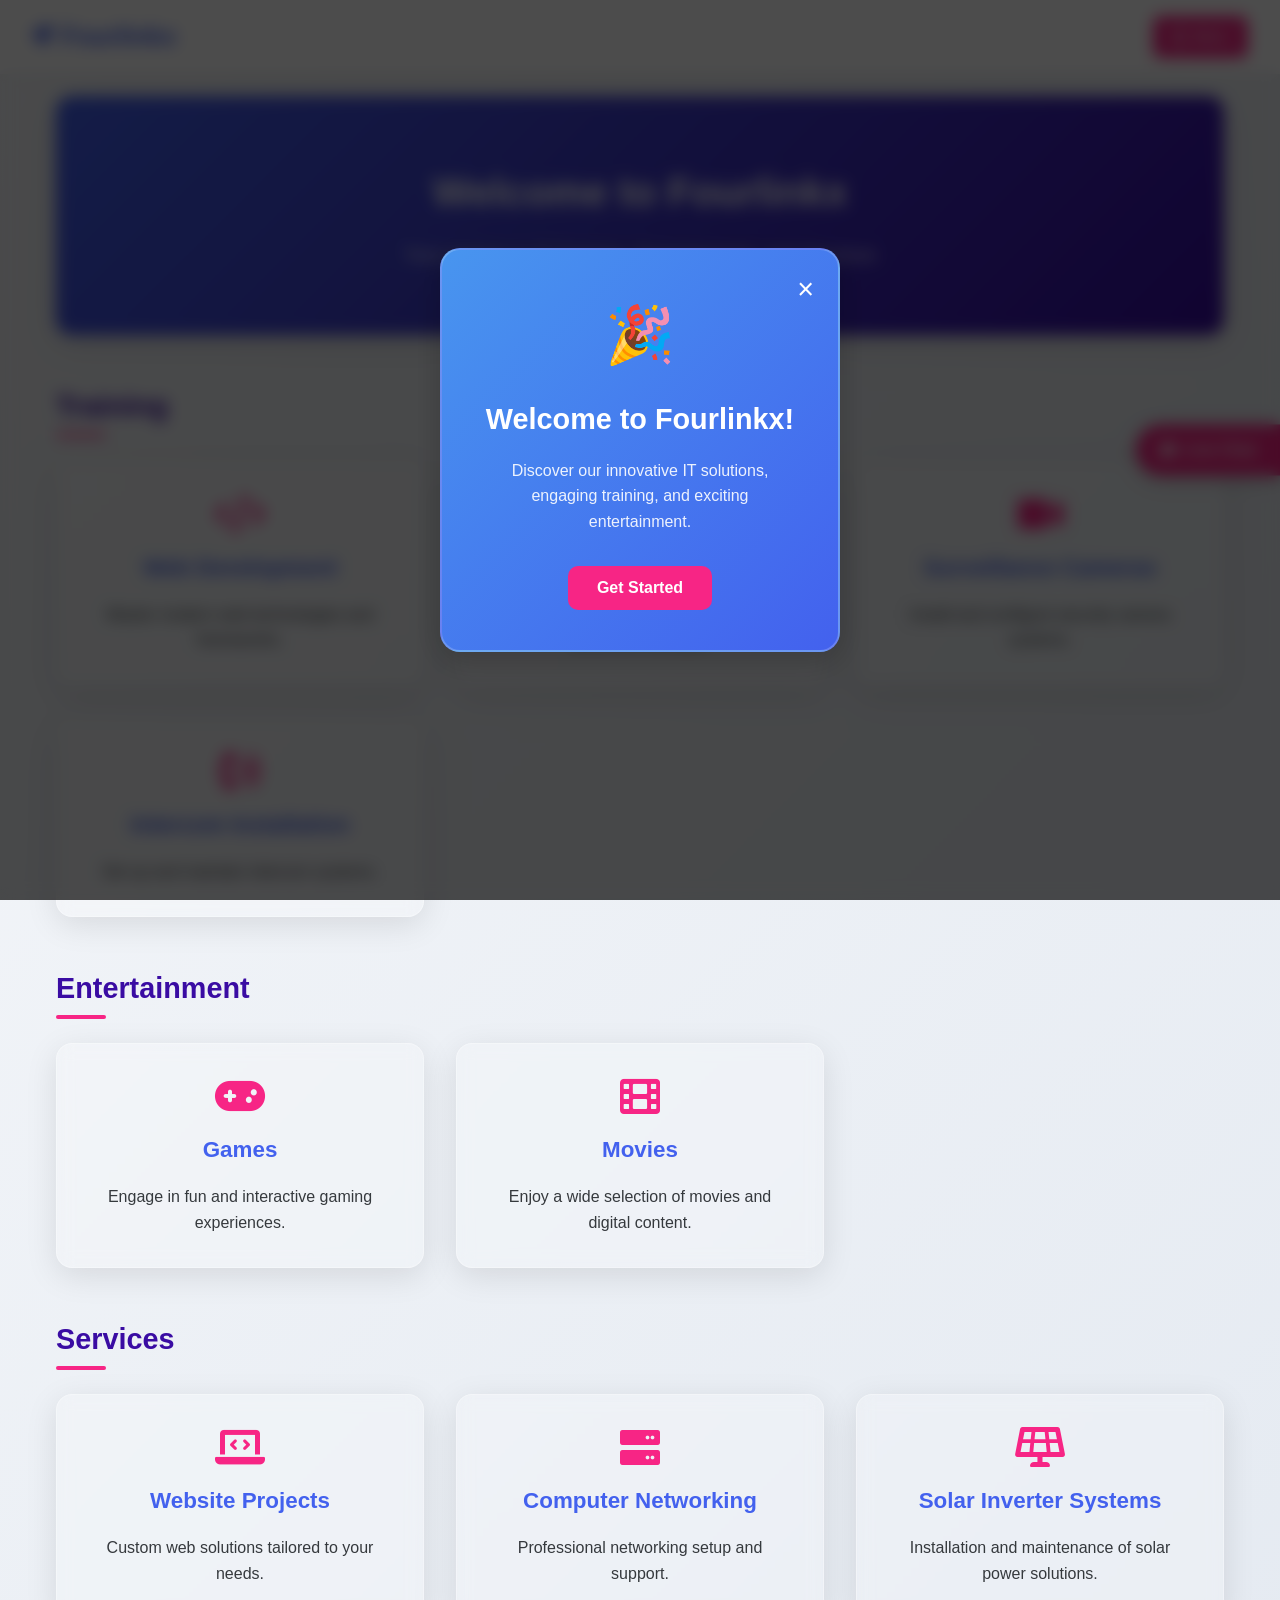
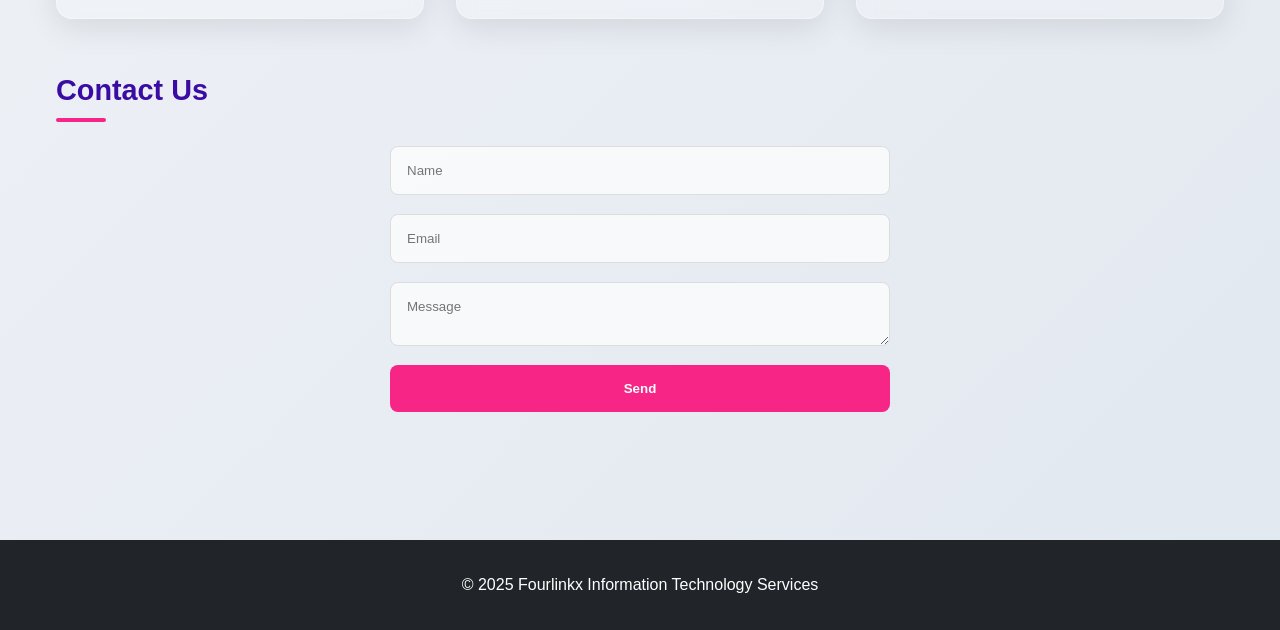
==== index.html @ 70efc39e "Update index.html" ====
<!DOCTYPE html>
<html lang="en">
<head>
  <meta charset="UTF-8" />
  <meta name="viewport" content="width=device-width, initial-scale=1" />
  <title>Fourlinkx Information Technology Services</title>

  <!-- SEO Meta Tags -->
  <meta name="description" content="Fourlinkx Information Technology Services - Your trusted partner for IT training, entertainment, and custom technology solutions." />
  <meta name="keywords" content="IT training, technology services, entertainment, web development, computer networking, solar inverter systems" />
  <meta name="author" content="Fourlinkx" />

  <!-- Open Graph -->
  <meta property="og:title" content="Fourlinkx Information Technology Services" />
  <meta property="og:description" content="Your trusted partner for IT training, entertainment, and custom technology solutions." />
  <meta property="og:type" content="website" />
  <meta property="og:url" content="https://fourlinkx.github.io" />
  <meta property="og:image" content="https://fourlinkx.github.io/og-image.png" />

  <!-- Twitter Card -->
  <meta name="twitter:card" content="summary_large_image" />
  <meta name="twitter:title" content="Fourlinkx Information Technology Services" />
  <meta name="twitter:description" content="Your trusted partner for IT training, entertainment, and custom technology solutions." />
  <meta name="twitter:image" content="https://fourlinkx.github.io/twitter-image.png" />

  <!-- Favicon: Blue background with white "F" -->
  <link rel="icon" href="img/abat.jpg
  <link
    href="https://fonts.googleapis.com/css2?family=Inter:wght@400;500;600;700&display=swap"
    rel="stylesheet"
  />
  <link
    rel="stylesheet"
    href="https://cdnjs.cloudflare.com/ajax/libs/font-awesome/6.0.0-beta3/css/all.min.css"
  />
  <style>
    :root {
      --primary: #4361ee;
      --primary-light: #4895ef;
      --secondary: #3a0ca3;
      --accent: #f72585;
      --accent-light: #ff7096;
      --light: #f8f9fa;
      --dark: #212529;
      --glass: rgba(255, 255, 255, 0.2);
      --glass-border: rgba(255, 255, 255, 0.3);
    }
    * {
      margin: 0;
      padding: 0;
      box-sizing: border-box;
    }
    html {
      scroll-behavior: smooth;
    }
    body {
      font-family: "Inter", sans-serif;
      background: linear-gradient(135deg, #f5f7fa 0%, #e2e8f0 100%);
      color: var(--dark);
      min-height: 100vh;
      line-height: 1.6;
      overflow-x: hidden;
      padding-top: 80px;
    }
    header {
      position: fixed;
      top: 0;
      left: 0;
      right: 0;
      background: rgba(255, 255, 255, 0.95);
      backdrop-filter: blur(10px);
      box-shadow: 0 2px 10px rgba(0, 0, 0, 0.05);
      z-index: 999;
      padding: 1rem 2rem;
      display: flex;
      justify-content: space-between;
      align-items: center;
    }
    .logo {
      font-size: 1.6rem;
      font-weight: 700;
      color: var(--primary);
      display: flex;
      align-items: center;
      gap: 0.5rem;
    }
    .logo i {
      font-size: 1.3rem;
    }
    nav {
      display: flex;
      position: relative;
    }
    .nav-button {
      background: var(--accent);
      color: white;
      border: none;
      padding: 0.8rem 1.2rem;
      border-radius: 8px;
      font-weight: 600;
      cursor: pointer;
      display: flex;
      align-items: center;
      gap: 0.5rem;
    }
    .nav-button:hover {
      background: var(--accent-light);
      box-shadow: 0 4px 12px rgba(0, 0, 0, 0.15);
    }
    .nav-button i {
      font-size: 1rem;
    }
    .dropdown-menu {
      position: absolute;
      top: 100%;
      right: 0;
      background: white;
      border-radius: 8px;
      box-shadow: 0 8px 32px rgba(0, 0, 0, 0.1);
      padding: 1rem;
      min-width: 200px;
      opacity: 0;
      pointer-events: none;
      transition: opacity 0.2s ease, transform 0.2s ease;
      transform: translateY(-10px);
      z-index: 1001;
      backdrop-filter: blur(10px);
      border: 1px solid rgba(0, 0, 0, 0.1);
    }
    .dropdown-menu.show {
      opacity: 1;
      pointer-events: all;
      transform: translateY(0);
    }
    .menu-title {
      font-weight: bold;
      margin-bottom: 0.5rem;
      color: var(--primary);
      font-size: 1rem;
      padding: 0 0.5rem;
      cursor: pointer;
    }
    .dropdown-menu ul {
      list-style: none;
      padding: 0;
    }
    .dropdown-menu li {
      padding: 0.5rem 0;
    }
    .dropdown-menu ul li a {
      color: var(--dark);
      text-decoration: none;
      display: flex;
      align-items: center;
      gap: 0.5rem;
      padding: 0.6rem 1rem;
      border-radius: 6px;
      transition: all 0.2s ease;
    }
    .dropdown-menu ul li a:hover {
      background: rgba(67, 97, 238, 0.1);
      color: var(--accent);
      transform: translateX(4px);
    }
    .dropdown-menu ul li a i {
      font-size: 0.9rem;
    }
    /* Live Chat button styles */
    .live-chat-btn {
      position: fixed;
      top: 50%;
      right: 0;
      transform: translateY(-50%);
      background: var(--accent);
      color: white;
      padding: 0.8rem 1.5rem;
      border-radius: 50px 0 0 50px;
      box-shadow: 0 4px 16px rgba(0, 0, 0, 0.2);
      font-weight: 600;
      cursor: pointer;
      transition: all 0.2s ease;
      display: flex;
      align-items: center;
      gap: 0.5rem;
      z-index: 998;
      text-decoration: none;
    }
    .live-chat-btn:hover {
      background: var(--accent-light);
      transform: translateY(-50%) translateX(-4px);
      box-shadow: 0 6px 20px rgba(0, 0, 0, 0.25);
    }
    .live-chat-btn i {
      font-size: 1rem;
    }
    main {
      max-width: 1200px;
      margin: 0 auto 2rem;
      padding: 1rem;
      animation: fadeIn 0.6s ease;
    }
    @keyframes fadeIn {
      from {
        opacity: 0;
        transform: translateY(20px);
      }
      to {
        opacity: 1;
        transform: translateY(0);
      }
    }
    .hero {
      text-align: center;
      padding: 4rem 1rem;
      background: linear-gradient(135deg, var(--primary), var(--secondary));
      color: white;
      border-radius: 16px;
      margin-bottom: 3rem;
      box-shadow: 0 8px 32px rgba(0, 0, 0, 0.1);
      position: relative;
      overflow: hidden;
    }
    .hero::before {
      content: "";
      position: absolute;
      top: 0;
      left: 0;
      width: 100%;
      height: 100%;
      background: url("https://images.unsplash.com/photo-1531297484001-80022131f5a1?ixlib=rb-1.2.1&auto=format&fit=crop&w=1200&q=80")
        center/cover;
      opacity: 0.15;
      z-index: 0;
    }
    .hero > * {
      position: relative;
      z-index: 1;
    }
    .hero h1 {
      font-size: 2.5rem;
      margin-bottom: 1rem;
      font-weight: 700;
    }
    .hero p {
      font-size: 1.2rem;
      opacity: 0.9;
      max-width: 600px;
      margin: 0 auto;
    }
    .section {
      margin-bottom: 3rem;
    }
    .section h2 {
      font-size: 1.8rem;
      color: var(--secondary);
      margin-bottom: 2rem;
      position: relative;
      display: inline-block;
    }
    .section h2:after {
      content: "";
      position: absolute;
      bottom: -8px;
      left: 0;
      width: 50px;
      height: 4px;
      background: var(--accent);
      border-radius: 2px;
    }
    .cards {
      display: grid;
      grid-template-columns: repeat(auto-fill, minmax(280px, 1fr));
      gap: 2rem;
    }
    /* Anchor wrapping card */
    .card-link {
      text-decoration: none;
      color: inherit;
      display: block;
      cursor: pointer;
      transition: all 0.3s ease;
      border-radius: 16px;
    }
    .card-link:hover .card {
      transform: translateY(-8px);
      box-shadow: 0 12px 40px rgba(0, 0, 0, 0.15);
      background: rgba(255, 255, 255, 0.3);
    }
    .card {
      background: var(--glass);
      border: 1px solid var(--glass-border);
      border-radius: 16px;
      padding: 2rem;
      backdrop-filter: blur(8px);
      box-shadow: 0 8px 32px rgba(0, 0, 0, 0.1);
      transition: all 0.3s ease;
      cursor: pointer;
      display: flex;
      flex-direction: column;
      align-items: center;
      text-align: center;
    }
    .card i {
      font-size: 2.5rem;
      margin-bottom: 1rem;
      color: var(--accent);
    }
    .card h3 {
      font-size: 1.4rem;
      color: var(--primary);
      margin-bottom: 1rem;
    }
    .card p {
      color: var(--dark);
      opacity: 0.9;
    }
    form {
      max-width: 500px;
      margin: 0 auto;
      display: flex;
      flex-direction: column;
      gap: 1.2rem;
    }
    form input,
    form textarea {
      padding: 1rem;
      border: 1px solid #ddd;
      border-radius: 8px;
      font-family: inherit;
      background: rgba(255, 255, 255, 0.7);
      transition: border 0.2s ease;
    }
    form input:focus,
    form textarea:focus {
      outline: none;
      border-color: var(--accent);
    }
    form button {
      background: var(--accent);
      color: white;
      border: none;
      padding: 1rem;
      border-radius: 8px;
      font-weight: 600;
      cursor: pointer;
      transition: all 0.2s ease;
    }
    form button:hover {
      background: #e5177e;
      transform: translateY(-2px);
      box-shadow: 0 4px 12px rgba(0, 0, 0, 0.15);
    }
    footer {
      text-align: center;
      padding: 2rem;
      background: var(--dark);
      color: white;
      margin-top: 4rem;
    }
    @media (max-width: 768px) {
      .dropdown-menu {
        min-width: 160px;
      }
      .hero h1 {
        font-size: 2rem;
      }
      .hero p {
        font-size: 1rem;
      }
      .cards {
        grid-template-columns: 1fr;
      }
    }
    /* Welcome Modal (fullscreen) */
    .modal {
      display: none;
      position: fixed;
      top: 0;
      left: 0;
      width: 100%;
      height: 100%;
      background: rgba(0, 0, 0, 0.7);
      backdrop-filter: blur(8px);
      z-index: 2000;
      align-items: center;
      justify-content: center;
      animation: fadeIn 0.3s ease-out;
    }
    .modal.show {
      display: flex;
    }
    .modal-content {
      background: linear-gradient(135deg, var(--primary-light), var(--primary));
      color: white;
      padding: 2.5rem;
      border-radius: 20px;
      max-width: 400px;
      width: 90%;
      box-shadow: 0 8px 32px rgba(0, 0, 0, 0.2);
      text-align: center;
      position: relative;
      border: 2px solid rgba(255, 255, 255, 0.2);
    }
    .modal-icon {
      font-size: 3.5rem;
      margin-bottom: 1rem;
      animation: bounce 2s infinite;
    }
    @keyframes bounce {
      0%,
      100% {
        transform: translateY(0);
      }
      50% {
        transform: translateY(-10px);
      }
    }
    .modal h2 {
      margin-bottom: 1rem;
      font-size: 1.8rem;
    }
    .modal p {
      margin-bottom: 2rem;
      opacity: 0.9;
    }
    .close-modal {
      position: absolute;
      top: 1rem;
      right: 1.5rem;
      font-size: 1.8rem;
      cursor: pointer;
      color: white;
    }
    #get-started-btn {
      background: var(--accent);
      color: white;
      border: none;
      padding: 0.8rem 1.8rem;
      border-radius: 10px;
      font-size: 1rem;
      font-weight: 600;
      cursor: pointer;
      transition: all 0.2s ease;
    }
    #get-started-btn:hover {
      background: var(--accent-light);
      transform: translateY(-2px);
      box-shadow: 0 4px 12px rgba(0, 0, 0, 0.15);
    }
  </style>
</head>
<body>
  <header>
    <div class="logo">
      <i class="fas fa-rocket"></i> Fourlinkx
    </div>
    <nav>
      <button class="nav-button" id="nav-button">
        <i class="fas fa-bars"></i> Menu
      </button>
      <div class="dropdown-menu" id="dropdown-menu">
        <div class="menu-title">Our Offerings</div>
        <ul>
          <li>
            <a href="training.html" class="menu-link"
              ><i class="fas fa-graduation-cap"></i>Training</a
            >
          </li>
          <li>
            <a href="entertainment.html" class="menu-link"
              ><i class="fas fa-gamepad"></i>Entertainment</a
            >
          </li>
          <li>
            <a href="service.html" class="menu-link"
              ><i class="fas fa-cog"></i>Services</a
            >
          </li>
          <li>
            <a href="contact.html" class="menu-link"
              ><i class="fas fa-envelope"></i>Contact</a
            >
          </li>
        </ul>
      </div>
    </nav>
  </header>

  <main>
    <section class="hero" id="home">
      <h1>Welcome to Fourlinkx</h1>
      <p>Your partner in IT Training, Entertainment, and Services</p>
    </section>
    <!-- Optional content sections -->
    <section id="training" class="section">
      <h2>Training</h2>
      <div class="cards">
        <a href="web-development.html" class="card-link">
          <div class="card">
            <i class="fas fa-code"></i>
            <h3>Web Development</h3>
            <p>Master modern web technologies and frameworks.</p>
          </div>
        </a>
        <a href="computer-networking.html" class="card-link">
          <div class="card">
            <i class="fas fa-network-wired"></i>
            <h3>Computer Networking</h3>
            <p>Learn networking fundamentals and advanced concepts.</p>
          </div>
        </a>
        <a href="surveillance-cameras.html" class="card-link">
          <div class="card">
            <i class="fas fa-video"></i>
            <h3>Surveillance Cameras</h3>
            <p>Install and configure security camera systems.</p>
          </div>
        </a>
        <a href="intercom-installation.html" class="card-link">
          <div class="card">
            <i class="fas fa-phone-volume"></i>
            <h3>Intercom Installation</h3>
            <p>Set up and maintain intercom systems.</p>
          </div>
        </a>
      </div>
    </section>
    <section id="entertainment" class="section">
      <h2>Entertainment</h2>
      <div class="cards">
        <a href="games.html" class="card-link">
          <div class="card">
            <i class="fas fa-gamepad"></i>
            <h3>Games</h3>
            <p>Engage in fun and interactive gaming experiences.</p>
          </div>
        </a>
        <a href="movies.html" class="card-link">
          <div class="card">
            <i class="fas fa-film"></i>
            <h3>Movies</h3>
            <p>Enjoy a wide selection of movies and digital content.</p>
          </div>
        </a>
      </div>
    </section>
    <section id="services" class="section">
      <h2>Services</h2>
      <div class="cards">
        <a href="website-projects.html" class="card-link">
          <div class="card">
            <i class="fas fa-laptop-code"></i>
            <h3>Website Projects</h3>
            <p>Custom web solutions tailored to your needs.</p>
          </div>
        </a>
        <a href="networking-support.html" class="card-link">
          <div class="card">
            <i class="fas fa-server"></i>
            <h3>Computer Networking</h3>
            <p>Professional networking setup and support.</p>
          </div>
        </a>
        <a href="solar-inverter.html" class="card-link">
          <div class="card">
            <i class="fas fa-solar-panel"></i>
            <h3>Solar Inverter Systems</h3>
            <p>Installation and maintenance of solar power solutions.</p>
          </div>
        </a>
      </div>
    </section>
    <section id="contact" class="section">
      <h2>Contact Us</h2>
      <form>
        <input type="text" placeholder="Name" required />
        <input type="email" placeholder="Email" required />
        <textarea placeholder="Message" required></textarea>
        <button type="submit">Send</button>
      </form>
    </section>
  </main>

  <footer>
    <p>© 2025 Fourlinkx Information Technology Services</p>
  </footer>

  <a
    href="https://wa.me/+2347069154020"
    class="live-chat-btn"
    target="_blank"
    rel="noopener noreferrer"
    ><i class="fas fa-comment-dots"></i> Live Chat</a
  >

  <!-- Modal -->
  <div id="welcome-modal" class="modal">
    <div class="modal-content">
      <span class="close-modal" title="Close">&times;</span>
      <div class="modal-icon">🎉</div>
      <h2>Welcome to Fourlinkx!</h2>
      <p>Discover our innovative IT solutions, engaging training, and exciting entertainment.</p>
      <button id="get-started-btn">Get Started</button>
    </div>
  </div>

  <script>
    // Show modal popup on page load
    window.onload = function () {
      document.getElementById("welcome-modal").classList.add("show");
    };
    // Close modal on X click
    document.querySelector(".close-modal").addEventListener("click", function () {
      document.getElementById("welcome-modal").classList.remove("show");
    });
    // Close modal on Get Started button click
    document.getElementById("get-started-btn").addEventListener("click", function () {
      document.getElementById("welcome-modal").classList.remove("show");
    });

    // Toggle dropdown menu
    const navButton = document.getElementById("nav-button");
    const dropdownMenu = document.getElementById("dropdown-menu");

    navButton.addEventListener("click", (e) => {
      e.preventDefault();
      dropdownMenu.classList.toggle("show");
    });

    // Close dropdown when clicking outside
    document.addEventListener("click", (e) => {
      if (!navButton.contains(e.target) && !dropdownMenu.contains(e.target)) {
        dropdownMenu.classList.remove("show");
      }
    });
  </script>
</body>
</html>
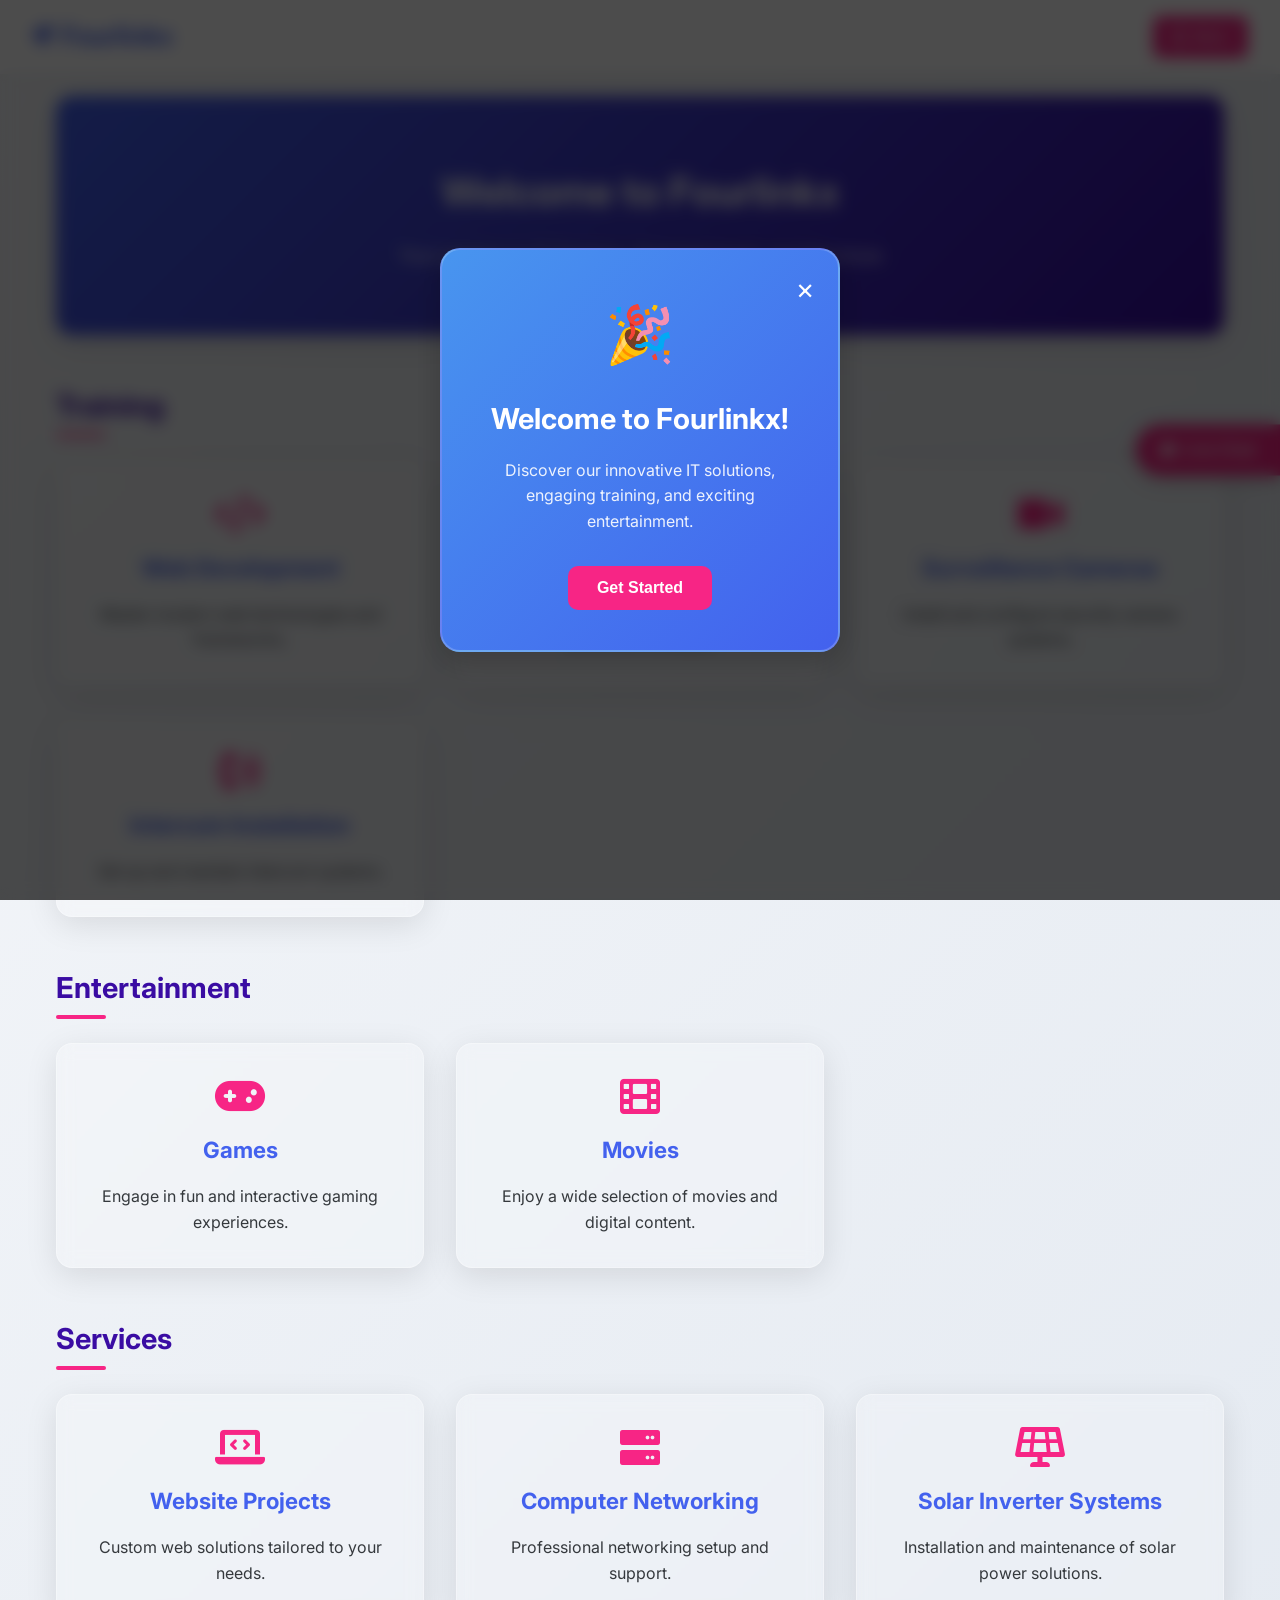
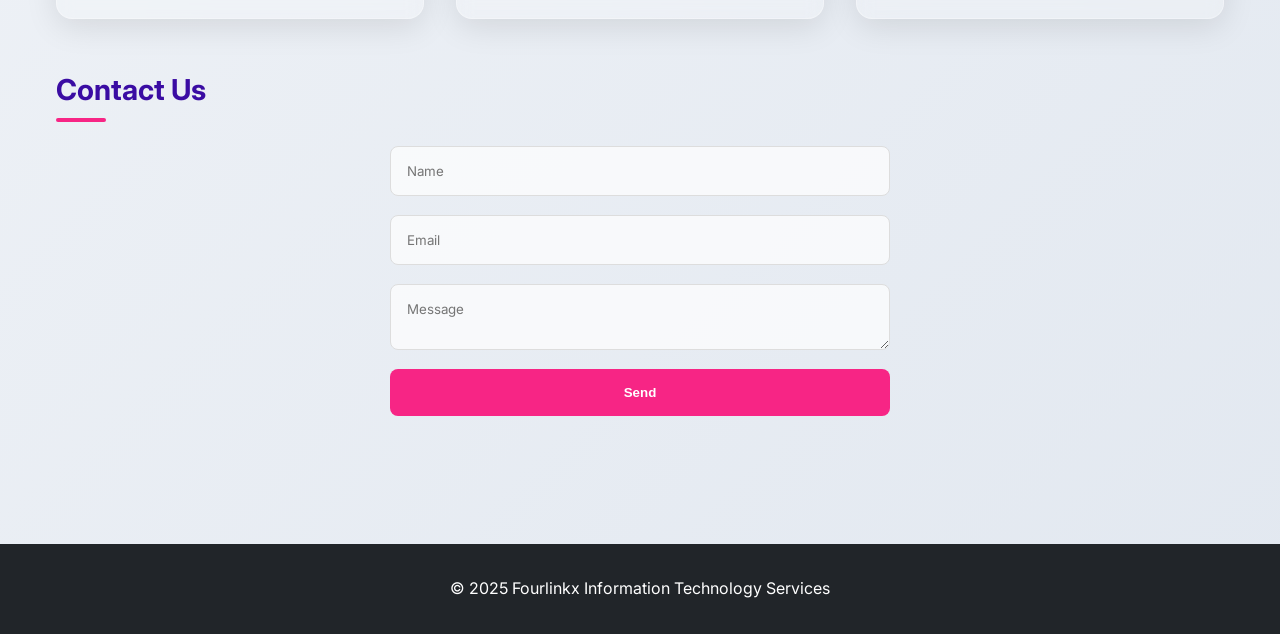
==== commit 5af91e4c: "Update index.html" ====
--- a/index.html
+++ b/index.html
@@ -24,7 +24,7 @@
   <meta name="twitter:image" content="https://fourlinkx.github.io/twitter-image.png" />
 
   <!-- Favicon: Blue background with white "F" -->
-  <link rel="icon" href="img/abat.jpg
+  <link rel="icon" href="img/abat.jpg"/>
   <link
     href="https://fonts.googleapis.com/css2?family=Inter:wght@400;500;600;700&display=swap"
     rel="stylesheet"
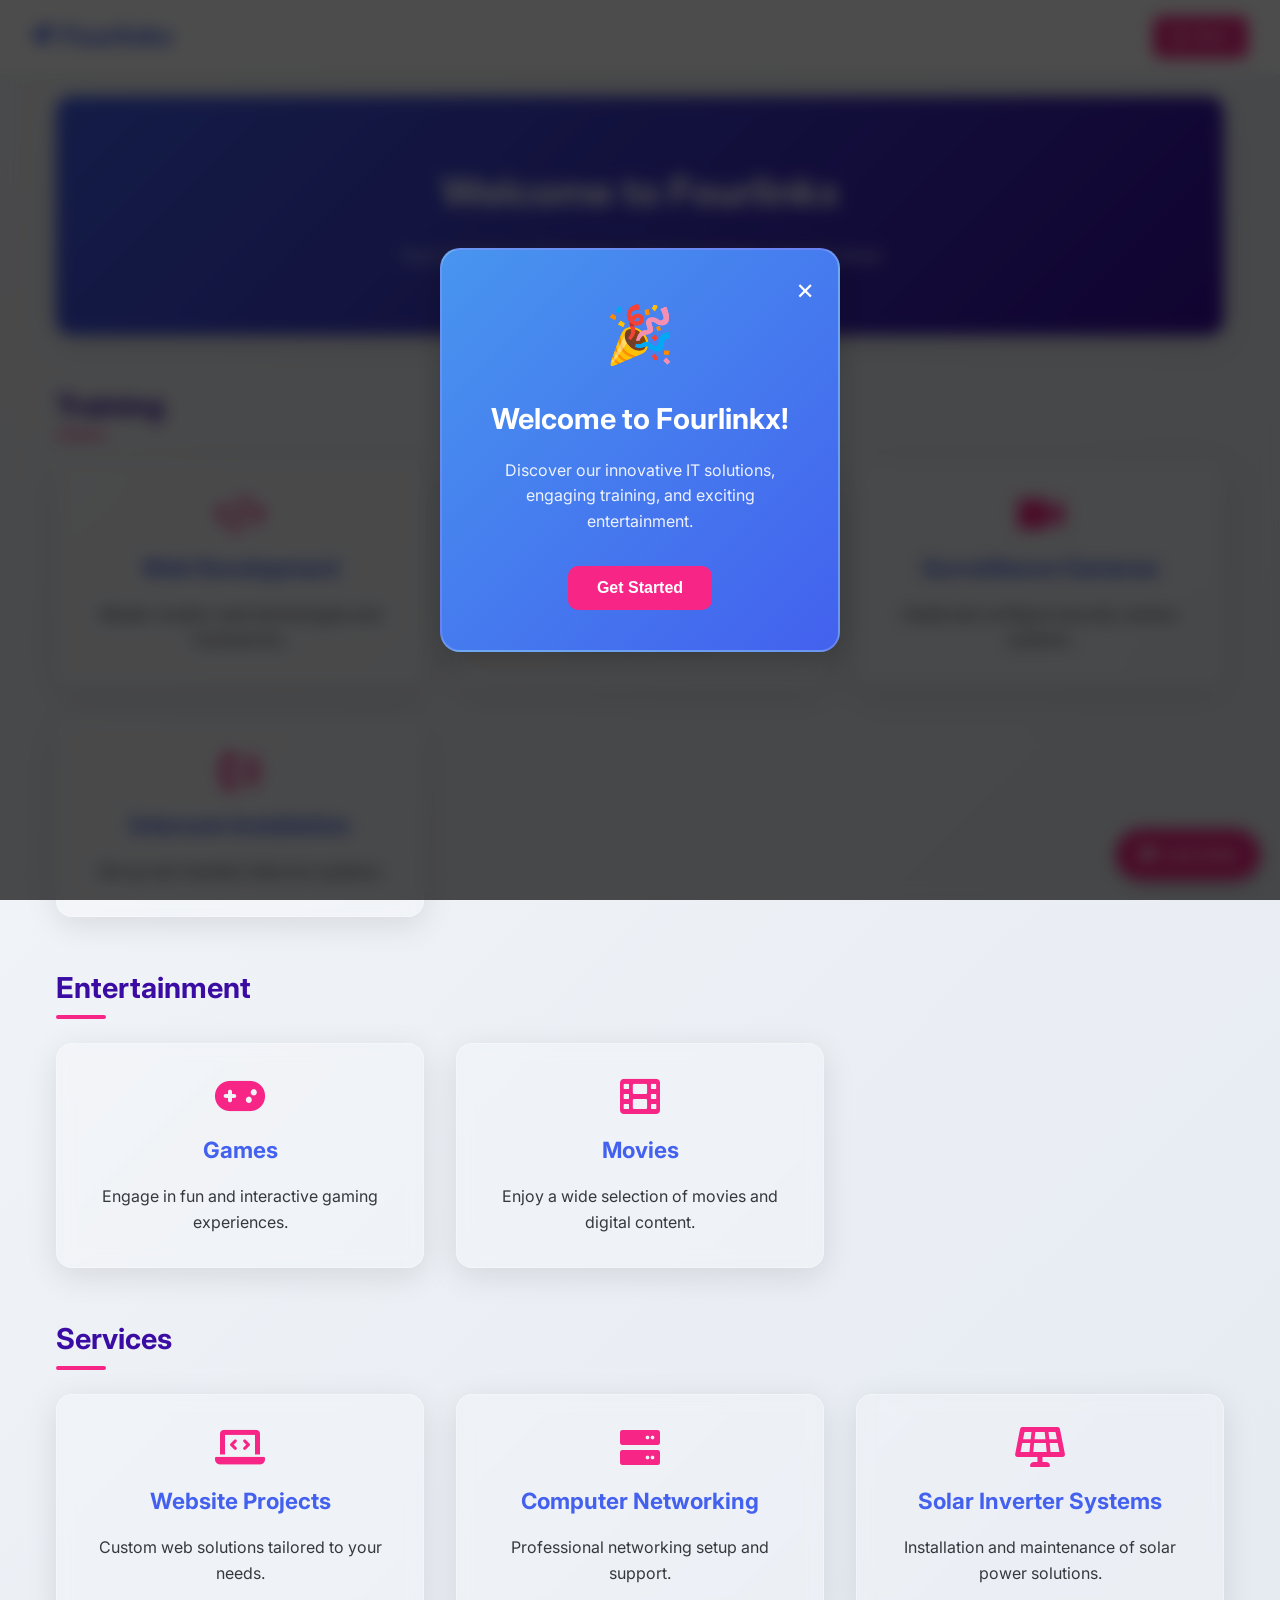
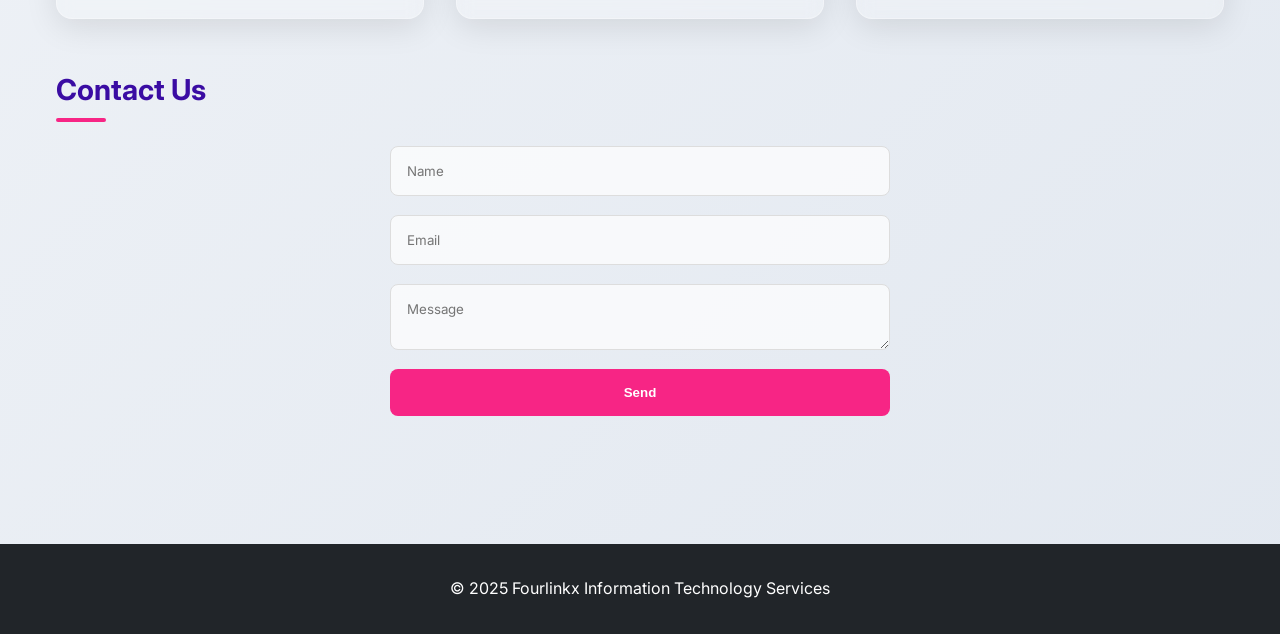
==== commit 8dcc0563: "Update index.html" ====
--- a/index.html
+++ b/index.html
@@ -24,7 +24,8 @@
   <meta name="twitter:image" content="https://fourlinkx.github.io/twitter-image.png" />
 
   <!-- Favicon: Blue background with white "F" -->
-  <link rel="icon" href="img/abat.jpg"/>
+  <link rel="icon" href="abat.jpg"/>
+
   <link
     href="https://fonts.googleapis.com/css2?family=Inter:wght@400;500;600;700&display=swap"
     rel="stylesheet"
@@ -165,16 +166,16 @@
     .dropdown-menu ul li a i {
       font-size: 0.9rem;
     }
-    /* Live Chat button styles */
+    /* Live Chat button styles - updated to bottom right */
     .live-chat-btn {
       position: fixed;
-      top: 50%;
-      right: 0;
-      transform: translateY(-50%);
+      bottom: 20px;
+      right: 20px;
+      transform: none;
       background: var(--accent);
       color: white;
       padding: 0.8rem 1.5rem;
-      border-radius: 50px 0 0 50px;
+      border-radius: 50px;
       box-shadow: 0 4px 16px rgba(0, 0, 0, 0.2);
       font-weight: 600;
       cursor: pointer;
@@ -187,7 +188,7 @@
     }
     .live-chat-btn:hover {
       background: var(--accent-light);
-      transform: translateY(-50%) translateX(-4px);
+      transform: translateX(-4px);
       box-shadow: 0 6px 20px rgba(0, 0, 0, 0.25);
     }
     .live-chat-btn i {
@@ -446,6 +447,28 @@
       background: var(--accent-light);
       transform: translateY(-2px);
       box-shadow: 0 4px 12px rgba(0, 0, 0, 0.15);
+    }
+    /* Form message styling */
+    #form-message {
+      max-width: 500px;
+      margin: 0.5rem auto 1.5rem;
+      text-align: center;
+      font-weight: 600;
+      padding: 1rem;
+      border-radius: 8px;
+      display: none;
+    }
+    #form-message.success {
+      color: #155724;
+      background-color: #d4edda;
+      border: 1px solid #c3e6cb;
+      display: block;
+    }
+    #form-message.error {
+      color: #721c24;
+      background-color: #f8d7da;
+      border: 1px solid #f5c6cb;
+      display: block;
     }
   </style>
 </head>
@@ -495,7 +518,7 @@
     <section id="training" class="section">
       <h2>Training</h2>
       <div class="cards">
-        <a href="web-development.html" class="card-link">
+        <a href="website-development.html" class="card-link">
           <div class="card">
             <i class="fas fa-code"></i>
             <h3>Web Development</h3>
@@ -547,7 +570,7 @@
     <section id="services" class="section">
       <h2>Services</h2>
       <div class="cards">
-        <a href="website-projects.html" class="card-link">
+        <a href="service.html" class="card-link">
           <div class="card">
             <i class="fas fa-laptop-code"></i>
             <h3>Website Projects</h3>
@@ -572,12 +595,18 @@
     </section>
     <section id="contact" class="section">
       <h2>Contact Us</h2>
-      <form>
-        <input type="text" placeholder="Name" required />
-        <input type="email" placeholder="Email" required />
-        <textarea placeholder="Message" required></textarea>
+      
+      <form
+        action="https://formspree.io/f/xpzkdzpd"
+        method="POST"
+        id="contact-form"
+      >
+        <input type="text" name="name" placeholder="Name" required />
+        <input type="email" name="email" placeholder="Email" required />
+        <textarea name="message" placeholder="Message" required></textarea>
         <button type="submit">Send</button>
       </form>
+      <div id="form-message"></div>
     </section>
   </main>
 
@@ -585,6 +614,7 @@
     <p>© 2025 Fourlinkx Information Technology Services</p>
   </footer>
 
+  <!-- Live Chat button positioned bottom right -->
   <a
     href="https://wa.me/+2347069154020"
     class="live-chat-btn"
@@ -633,6 +663,46 @@
         dropdownMenu.classList.remove("show");
       }
     });
+
+    // Form submission handling
+    const form = document.getElementById("contact-form");
+    const formMessage = document.getElementById("form-message");
+    const submitButton = form.querySelector('button[type="submit"]');
+
+    form.addEventListener("submit", async (e) => {
+      e.preventDefault();
+
+      submitButton.disabled = true;
+      submitButton.textContent = "Sending...";
+
+      const formData = new FormData(form);
+
+      try {
+        const response = await fetch(form.action, {
+          method: form.method,
+          body: formData,
+          headers: {
+            'Accept': 'application/json'
+          }
+        });
+
+        if (response.ok) {
+          formMessage.textContent = "Thank you for your message! We will get back to you soon.";
+          formMessage.className = "success";
+          form.reset();
+        } else {
+          const data = await response.json();
+          formMessage.textContent = data.errors ? data.errors.map(err => err.message).join(", ") : "Oops! There was a problem submitting your form.";
+          formMessage.className = "error";
+        }
+      } catch (error) {
+        formMessage.textContent = "Oops! There was a problem submitting your form.";
+        formMessage.className = "error";
+      } finally {
+        submitButton.disabled = false;
+        submitButton.textContent = "Send";
+      }
+    });
   </script>
 </body>
 </html>
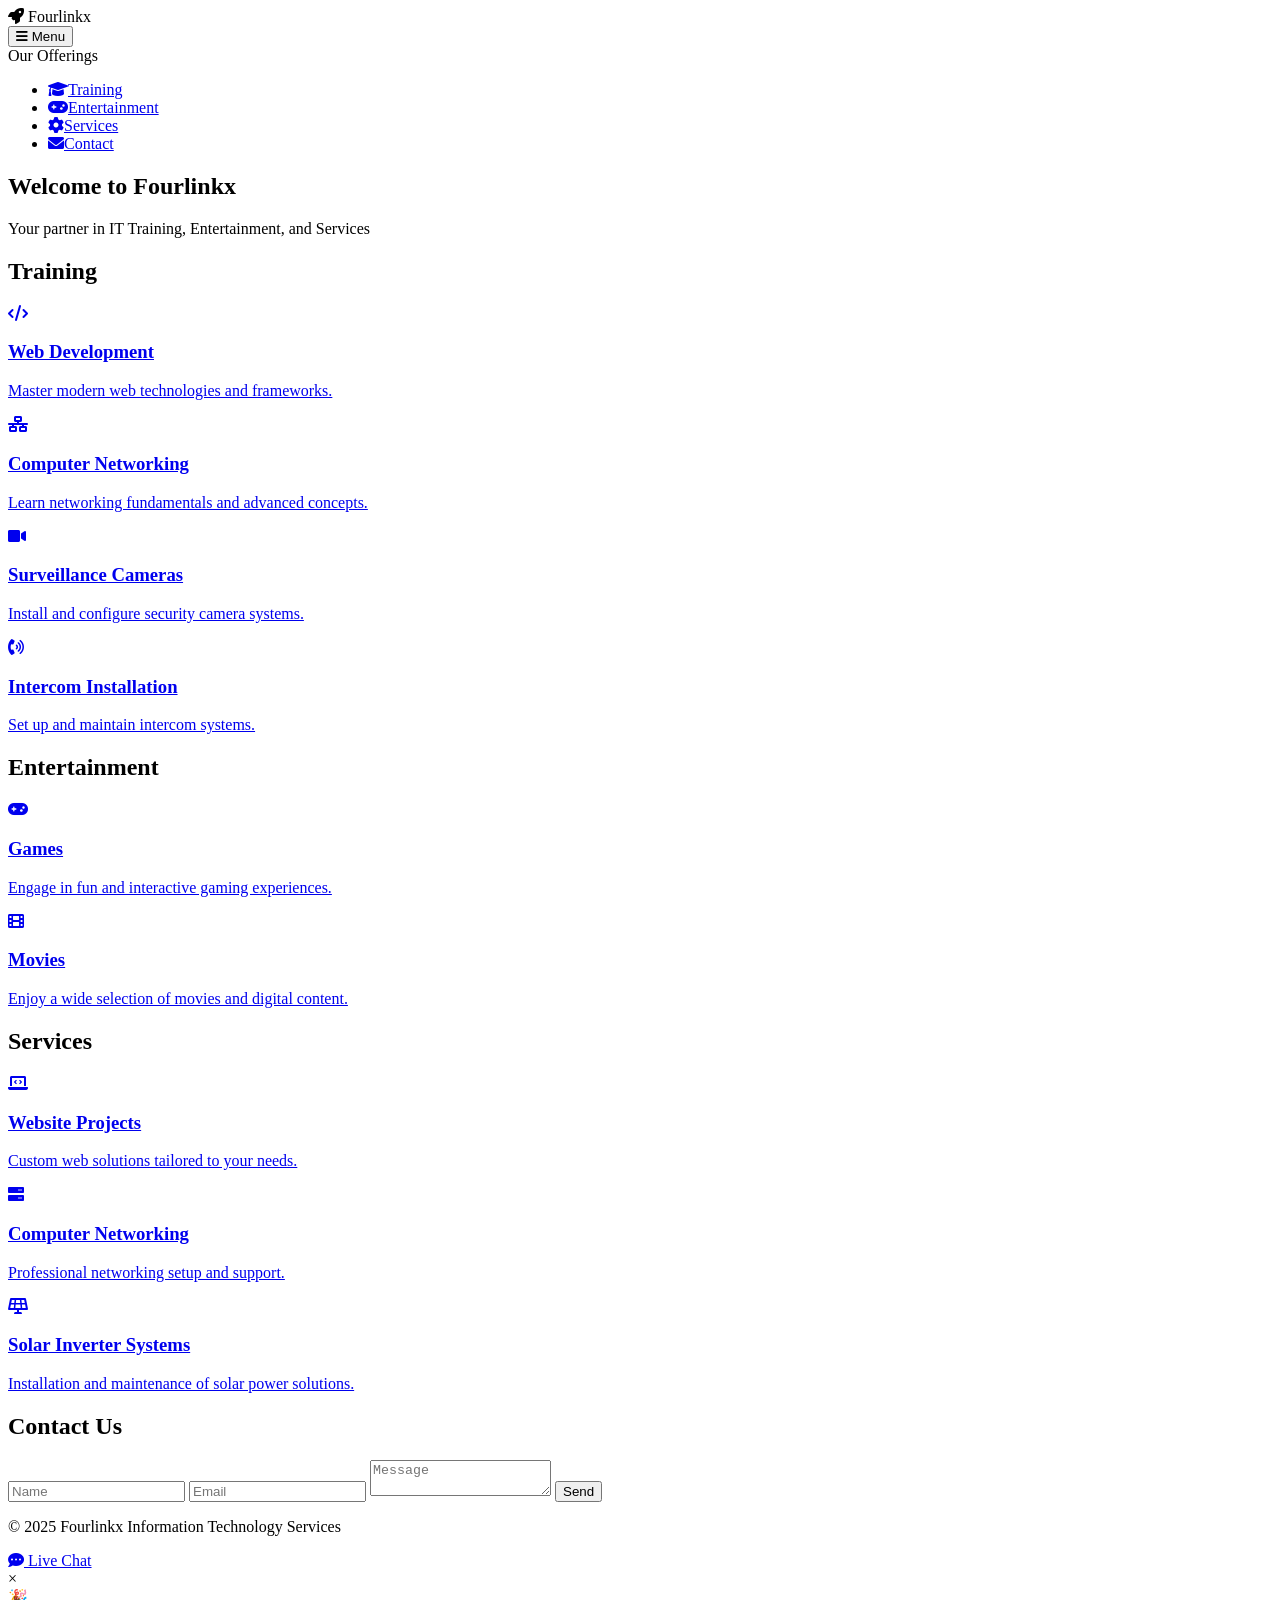
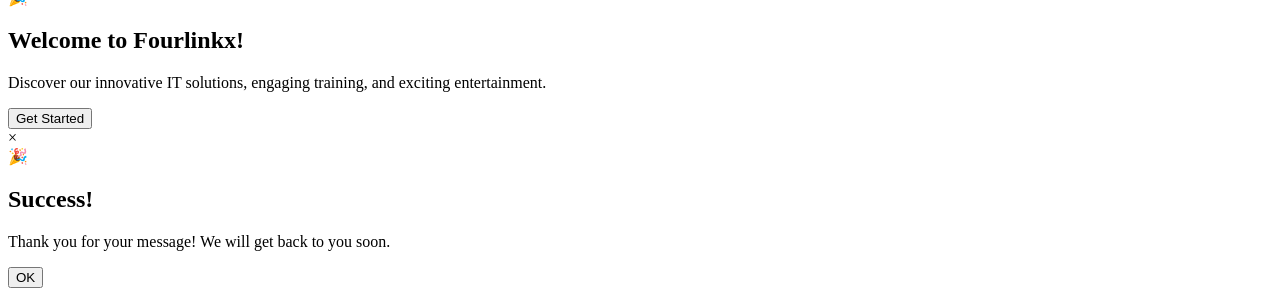
==== commit 7f69bee8: "Update index.html" ====
--- a/index.html
+++ b/index.html
@@ -34,443 +34,8 @@
     rel="stylesheet"
     href="https://cdnjs.cloudflare.com/ajax/libs/font-awesome/6.0.0-beta3/css/all.min.css"
   />
-  <style>
-    :root {
-      --primary: #4361ee;
-      --primary-light: #4895ef;
-      --secondary: #3a0ca3;
-      --accent: #f72585;
-      --accent-light: #ff7096;
-      --light: #f8f9fa;
-      --dark: #212529;
-      --glass: rgba(255, 255, 255, 0.2);
-      --glass-border: rgba(255, 255, 255, 0.3);
-    }
-    * {
-      margin: 0;
-      padding: 0;
-      box-sizing: border-box;
-    }
-    html {
-      scroll-behavior: smooth;
-    }
-    body {
-      font-family: "Inter", sans-serif;
-      background: linear-gradient(135deg, #f5f7fa 0%, #e2e8f0 100%);
-      color: var(--dark);
-      min-height: 100vh;
-      line-height: 1.6;
-      overflow-x: hidden;
-      padding-top: 80px;
-    }
-    header {
-      position: fixed;
-      top: 0;
-      left: 0;
-      right: 0;
-      background: rgba(255, 255, 255, 0.95);
-      backdrop-filter: blur(10px);
-      box-shadow: 0 2px 10px rgba(0, 0, 0, 0.05);
-      z-index: 999;
-      padding: 1rem 2rem;
-      display: flex;
-      justify-content: space-between;
-      align-items: center;
-    }
-    .logo {
-      font-size: 1.6rem;
-      font-weight: 700;
-      color: var(--primary);
-      display: flex;
-      align-items: center;
-      gap: 0.5rem;
-    }
-    .logo i {
-      font-size: 1.3rem;
-    }
-    nav {
-      display: flex;
-      position: relative;
-    }
-    .nav-button {
-      background: var(--accent);
-      color: white;
-      border: none;
-      padding: 0.8rem 1.2rem;
-      border-radius: 8px;
-      font-weight: 600;
-      cursor: pointer;
-      display: flex;
-      align-items: center;
-      gap: 0.5rem;
-    }
-    .nav-button:hover {
-      background: var(--accent-light);
-      box-shadow: 0 4px 12px rgba(0, 0, 0, 0.15);
-    }
-    .nav-button i {
-      font-size: 1rem;
-    }
-    .dropdown-menu {
-      position: absolute;
-      top: 100%;
-      right: 0;
-      background: white;
-      border-radius: 8px;
-      box-shadow: 0 8px 32px rgba(0, 0, 0, 0.1);
-      padding: 1rem;
-      min-width: 200px;
-      opacity: 0;
-      pointer-events: none;
-      transition: opacity 0.2s ease, transform 0.2s ease;
-      transform: translateY(-10px);
-      z-index: 1001;
-      backdrop-filter: blur(10px);
-      border: 1px solid rgba(0, 0, 0, 0.1);
-    }
-    .dropdown-menu.show {
-      opacity: 1;
-      pointer-events: all;
-      transform: translateY(0);
-    }
-    .menu-title {
-      font-weight: bold;
-      margin-bottom: 0.5rem;
-      color: var(--primary);
-      font-size: 1rem;
-      padding: 0 0.5rem;
-      cursor: pointer;
-    }
-    .dropdown-menu ul {
-      list-style: none;
-      padding: 0;
-    }
-    .dropdown-menu li {
-      padding: 0.5rem 0;
-    }
-    .dropdown-menu ul li a {
-      color: var(--dark);
-      text-decoration: none;
-      display: flex;
-      align-items: center;
-      gap: 0.5rem;
-      padding: 0.6rem 1rem;
-      border-radius: 6px;
-      transition: all 0.2s ease;
-    }
-    .dropdown-menu ul li a:hover {
-      background: rgba(67, 97, 238, 0.1);
-      color: var(--accent);
-      transform: translateX(4px);
-    }
-    .dropdown-menu ul li a i {
-      font-size: 0.9rem;
-    }
-    /* Live Chat button styles - updated to bottom right */
-    .live-chat-btn {
-      position: fixed;
-      bottom: 20px;
-      right: 20px;
-      transform: none;
-      background: var(--accent);
-      color: white;
-      padding: 0.8rem 1.5rem;
-      border-radius: 50px;
-      box-shadow: 0 4px 16px rgba(0, 0, 0, 0.2);
-      font-weight: 600;
-      cursor: pointer;
-      transition: all 0.2s ease;
-      display: flex;
-      align-items: center;
-      gap: 0.5rem;
-      z-index: 998;
-      text-decoration: none;
-    }
-    .live-chat-btn:hover {
-      background: var(--accent-light);
-      transform: translateX(-4px);
-      box-shadow: 0 6px 20px rgba(0, 0, 0, 0.25);
-    }
-    .live-chat-btn i {
-      font-size: 1rem;
-    }
-    main {
-      max-width: 1200px;
-      margin: 0 auto 2rem;
-      padding: 1rem;
-      animation: fadeIn 0.6s ease;
-    }
-    @keyframes fadeIn {
-      from {
-        opacity: 0;
-        transform: translateY(20px);
-      }
-      to {
-        opacity: 1;
-        transform: translateY(0);
-      }
-    }
-    .hero {
-      text-align: center;
-      padding: 4rem 1rem;
-      background: linear-gradient(135deg, var(--primary), var(--secondary));
-      color: white;
-      border-radius: 16px;
-      margin-bottom: 3rem;
-      box-shadow: 0 8px 32px rgba(0, 0, 0, 0.1);
-      position: relative;
-      overflow: hidden;
-    }
-    .hero::before {
-      content: "";
-      position: absolute;
-      top: 0;
-      left: 0;
-      width: 100%;
-      height: 100%;
-      background: url("https://images.unsplash.com/photo-1531297484001-80022131f5a1?ixlib=rb-1.2.1&auto=format&fit=crop&w=1200&q=80")
-        center/cover;
-      opacity: 0.15;
-      z-index: 0;
-    }
-    .hero > * {
-      position: relative;
-      z-index: 1;
-    }
-    .hero h1 {
-      font-size: 2.5rem;
-      margin-bottom: 1rem;
-      font-weight: 700;
-    }
-    .hero p {
-      font-size: 1.2rem;
-      opacity: 0.9;
-      max-width: 600px;
-      margin: 0 auto;
-    }
-    .section {
-      margin-bottom: 3rem;
-    }
-    .section h2 {
-      font-size: 1.8rem;
-      color: var(--secondary);
-      margin-bottom: 2rem;
-      position: relative;
-      display: inline-block;
-    }
-    .section h2:after {
-      content: "";
-      position: absolute;
-      bottom: -8px;
-      left: 0;
-      width: 50px;
-      height: 4px;
-      background: var(--accent);
-      border-radius: 2px;
-    }
-    .cards {
-      display: grid;
-      grid-template-columns: repeat(auto-fill, minmax(280px, 1fr));
-      gap: 2rem;
-    }
-    /* Anchor wrapping card */
-    .card-link {
-      text-decoration: none;
-      color: inherit;
-      display: block;
-      cursor: pointer;
-      transition: all 0.3s ease;
-      border-radius: 16px;
-    }
-    .card-link:hover .card {
-      transform: translateY(-8px);
-      box-shadow: 0 12px 40px rgba(0, 0, 0, 0.15);
-      background: rgba(255, 255, 255, 0.3);
-    }
-    .card {
-      background: var(--glass);
-      border: 1px solid var(--glass-border);
-      border-radius: 16px;
-      padding: 2rem;
-      backdrop-filter: blur(8px);
-      box-shadow: 0 8px 32px rgba(0, 0, 0, 0.1);
-      transition: all 0.3s ease;
-      cursor: pointer;
-      display: flex;
-      flex-direction: column;
-      align-items: center;
-      text-align: center;
-    }
-    .card i {
-      font-size: 2.5rem;
-      margin-bottom: 1rem;
-      color: var(--accent);
-    }
-    .card h3 {
-      font-size: 1.4rem;
-      color: var(--primary);
-      margin-bottom: 1rem;
-    }
-    .card p {
-      color: var(--dark);
-      opacity: 0.9;
-    }
-    form {
-      max-width: 500px;
-      margin: 0 auto;
-      display: flex;
-      flex-direction: column;
-      gap: 1.2rem;
-    }
-    form input,
-    form textarea {
-      padding: 1rem;
-      border: 1px solid #ddd;
-      border-radius: 8px;
-      font-family: inherit;
-      background: rgba(255, 255, 255, 0.7);
-      transition: border 0.2s ease;
-    }
-    form input:focus,
-    form textarea:focus {
-      outline: none;
-      border-color: var(--accent);
-    }
-    form button {
-      background: var(--accent);
-      color: white;
-      border: none;
-      padding: 1rem;
-      border-radius: 8px;
-      font-weight: 600;
-      cursor: pointer;
-      transition: all 0.2s ease;
-    }
-    form button:hover {
-      background: #e5177e;
-      transform: translateY(-2px);
-      box-shadow: 0 4px 12px rgba(0, 0, 0, 0.15);
-    }
-    footer {
-      text-align: center;
-      padding: 2rem;
-      background: var(--dark);
-      color: white;
-      margin-top: 4rem;
-    }
-    @media (max-width: 768px) {
-      .dropdown-menu {
-        min-width: 160px;
-      }
-      .hero h1 {
-        font-size: 2rem;
-      }
-      .hero p {
-        font-size: 1rem;
-      }
-      .cards {
-        grid-template-columns: 1fr;
-      }
-    }
-    /* Welcome Modal (fullscreen) */
-    .modal {
-      display: none;
-      position: fixed;
-      top: 0;
-      left: 0;
-      width: 100%;
-      height: 100%;
-      background: rgba(0, 0, 0, 0.7);
-      backdrop-filter: blur(8px);
-      z-index: 2000;
-      align-items: center;
-      justify-content: center;
-      animation: fadeIn 0.3s ease-out;
-    }
-    .modal.show {
-      display: flex;
-    }
-    .modal-content {
-      background: linear-gradient(135deg, var(--primary-light), var(--primary));
-      color: white;
-      padding: 2.5rem;
-      border-radius: 20px;
-      max-width: 400px;
-      width: 90%;
-      box-shadow: 0 8px 32px rgba(0, 0, 0, 0.2);
-      text-align: center;
-      position: relative;
-      border: 2px solid rgba(255, 255, 255, 0.2);
-    }
-    .modal-icon {
-      font-size: 3.5rem;
-      margin-bottom: 1rem;
-      animation: bounce 2s infinite;
-    }
-    @keyframes bounce {
-      0%,
-      100% {
-        transform: translateY(0);
-      }
-      50% {
-        transform: translateY(-10px);
-      }
-    }
-    .modal h2 {
-      margin-bottom: 1rem;
-      font-size: 1.8rem;
-    }
-    .modal p {
-      margin-bottom: 2rem;
-      opacity: 0.9;
-    }
-    .close-modal {
-      position: absolute;
-      top: 1rem;
-      right: 1.5rem;
-      font-size: 1.8rem;
-      cursor: pointer;
-      color: white;
-    }
-    #get-started-btn {
-      background: var(--accent);
-      color: white;
-      border: none;
-      padding: 0.8rem 1.8rem;
-      border-radius: 10px;
-      font-size: 1rem;
-      font-weight: 600;
-      cursor: pointer;
-      transition: all 0.2s ease;
-    }
-    #get-started-btn:hover {
-      background: var(--accent-light);
-      transform: translateY(-2px);
-      box-shadow: 0 4px 12px rgba(0, 0, 0, 0.15);
-    }
-    /* Form message styling */
-    #form-message {
-      max-width: 500px;
-      margin: 0.5rem auto 1.5rem;
-      text-align: center;
-      font-weight: 600;
-      padding: 1rem;
-      border-radius: 8px;
-      display: none;
-    }
-    #form-message.success {
-      color: #155724;
-      background-color: #d4edda;
-      border: 1px solid #c3e6cb;
-      display: block;
-    }
-    #form-message.error {
-      color: #721c24;
-      background-color: #f8d7da;
-      border: 1px solid #f5c6cb;
-      display: block;
-    }
-  </style>
+  <link rel="styleh.css
+  
 </head>
 <body>
   <header>
@@ -606,7 +171,8 @@
         <textarea name="message" placeholder="Message" required></textarea>
         <button type="submit">Send</button>
       </form>
-      <div id="form-message"></div>
+      <!-- Removed inline form message div -->
+      <!-- <div id="form-message"></div> -->
     </section>
   </main>
 
@@ -623,7 +189,7 @@
     ><i class="fas fa-comment-dots"></i> Live Chat</a
   >
 
-  <!-- Modal -->
+  <!-- Welcome Modal -->
   <div id="welcome-modal" class="modal">
     <div class="modal-content">
       <span class="close-modal" title="Close">&times;</span>
@@ -634,16 +200,27 @@
     </div>
   </div>
 
+  <!-- Form Feedback Modal -->
+  <div id="form-feedback-modal" class="modal">
+    <div class="modal-content" id="form-feedback-content">
+      <span class="close-modal" id="form-feedback-close" title="Close">&times;</span>
+      <div class="modal-icon" id="form-feedback-icon">🎉</div>
+      <h2 id="form-feedback-title">Success!</h2>
+      <p id="form-feedback-message">Thank you for your message! We will get back to you soon.</p>
+      <button id="form-feedback-ok-btn">OK</button>
+    </div>
+  </div>
+
   <script>
-    // Show modal popup on page load
+    // Show welcome modal popup on page load
     window.onload = function () {
       document.getElementById("welcome-modal").classList.add("show");
     };
-    // Close modal on X click
-    document.querySelector(".close-modal").addEventListener("click", function () {
+    // Close welcome modal on X click
+    document.querySelector("#welcome-modal .close-modal").addEventListener("click", function () {
       document.getElementById("welcome-modal").classList.remove("show");
     });
-    // Close modal on Get Started button click
+    // Close welcome modal on Get Started button click
     document.getElementById("get-started-btn").addEventListener("click", function () {
       document.getElementById("welcome-modal").classList.remove("show");
     });
@@ -664,10 +241,46 @@
       }
     });
 
-    // Form submission handling
+    // Form submission handling with modal feedback
     const form = document.getElementById("contact-form");
-    const formMessage = document.getElementById("form-message");
     const submitButton = form.querySelector('button[type="submit"]');
+
+    const feedbackModal = document.getElementById("form-feedback-modal");
+    const feedbackClose = document.getElementById("form-feedback-close");
+    const feedbackOkBtn = document.getElementById("form-feedback-ok-btn");
+    const feedbackIcon = document.getElementById("form-feedback-icon");
+    const feedbackTitle = document.getElementById("form-feedback-title");
+    const feedbackMessage = document.getElementById("form-feedback-message");
+    const feedbackContent = document.getElementById("form-feedback-content");
+
+    // Function to open feedback modal with message and type ('success' or 'error')
+    function openFeedbackModal(type, message) {
+      if (type === "success") {
+        feedbackIcon.textContent = "🎉";
+        feedbackTitle.textContent = "Success!";
+        feedbackTitle.style.color = "#d4edda"; // light green text
+        feedbackMessage.style.color = "#155724"; // dark green text
+        feedbackContent.classList.remove("error");
+        feedbackContent.classList.add("success");
+      } else {
+        feedbackIcon.textContent = "⚠️";
+        feedbackTitle.textContent = "Oops!";
+        feedbackTitle.style.color = "#f8d7da"; // light red text
+        feedbackMessage.style.color = "#721c24"; // dark red text
+        feedbackContent.classList.remove("success");
+        feedbackContent.classList.add("error");
+      }
+      feedbackMessage.textContent = message;
+      feedbackModal.classList.add("show");
+    }
+
+    // Close modal function
+    function closeFeedbackModal() {
+      feedbackModal.classList.remove("show");
+    }
+
+    feedbackClose.addEventListener("click", closeFeedbackModal);
+    feedbackOkBtn.addEventListener("click", closeFeedbackModal);
 
     form.addEventListener("submit", async (e) => {
       e.preventDefault();
@@ -687,17 +300,15 @@
         });
 
         if (response.ok) {
-          formMessage.textContent = "Thank you for your message! We will get back to you soon.";
-          formMessage.className = "success";
+          openFeedbackModal("success", "Thank you for your message! We will get back to you soon.");
           form.reset();
         } else {
           const data = await response.json();
-          formMessage.textContent = data.errors ? data.errors.map(err => err.message).join(", ") : "Oops! There was a problem submitting your form.";
-          formMessage.className = "error";
+          const errorMsg = data.errors ? data.errors.map(err => err.message).join(", ") : "Oops! There was a problem submitting your form.";
+          openFeedbackModal("error", errorMsg);
         }
       } catch (error) {
-        formMessage.textContent = "Oops! There was a problem submitting your form.";
-        formMessage.className = "error";
+        openFeedbackModal("error", "Oops! There was a problem submitting your form.");
       } finally {
         submitButton.disabled = false;
         submitButton.textContent = "Send";
@@ -706,3 +317,4 @@
   </script>
 </body>
 </html>
+
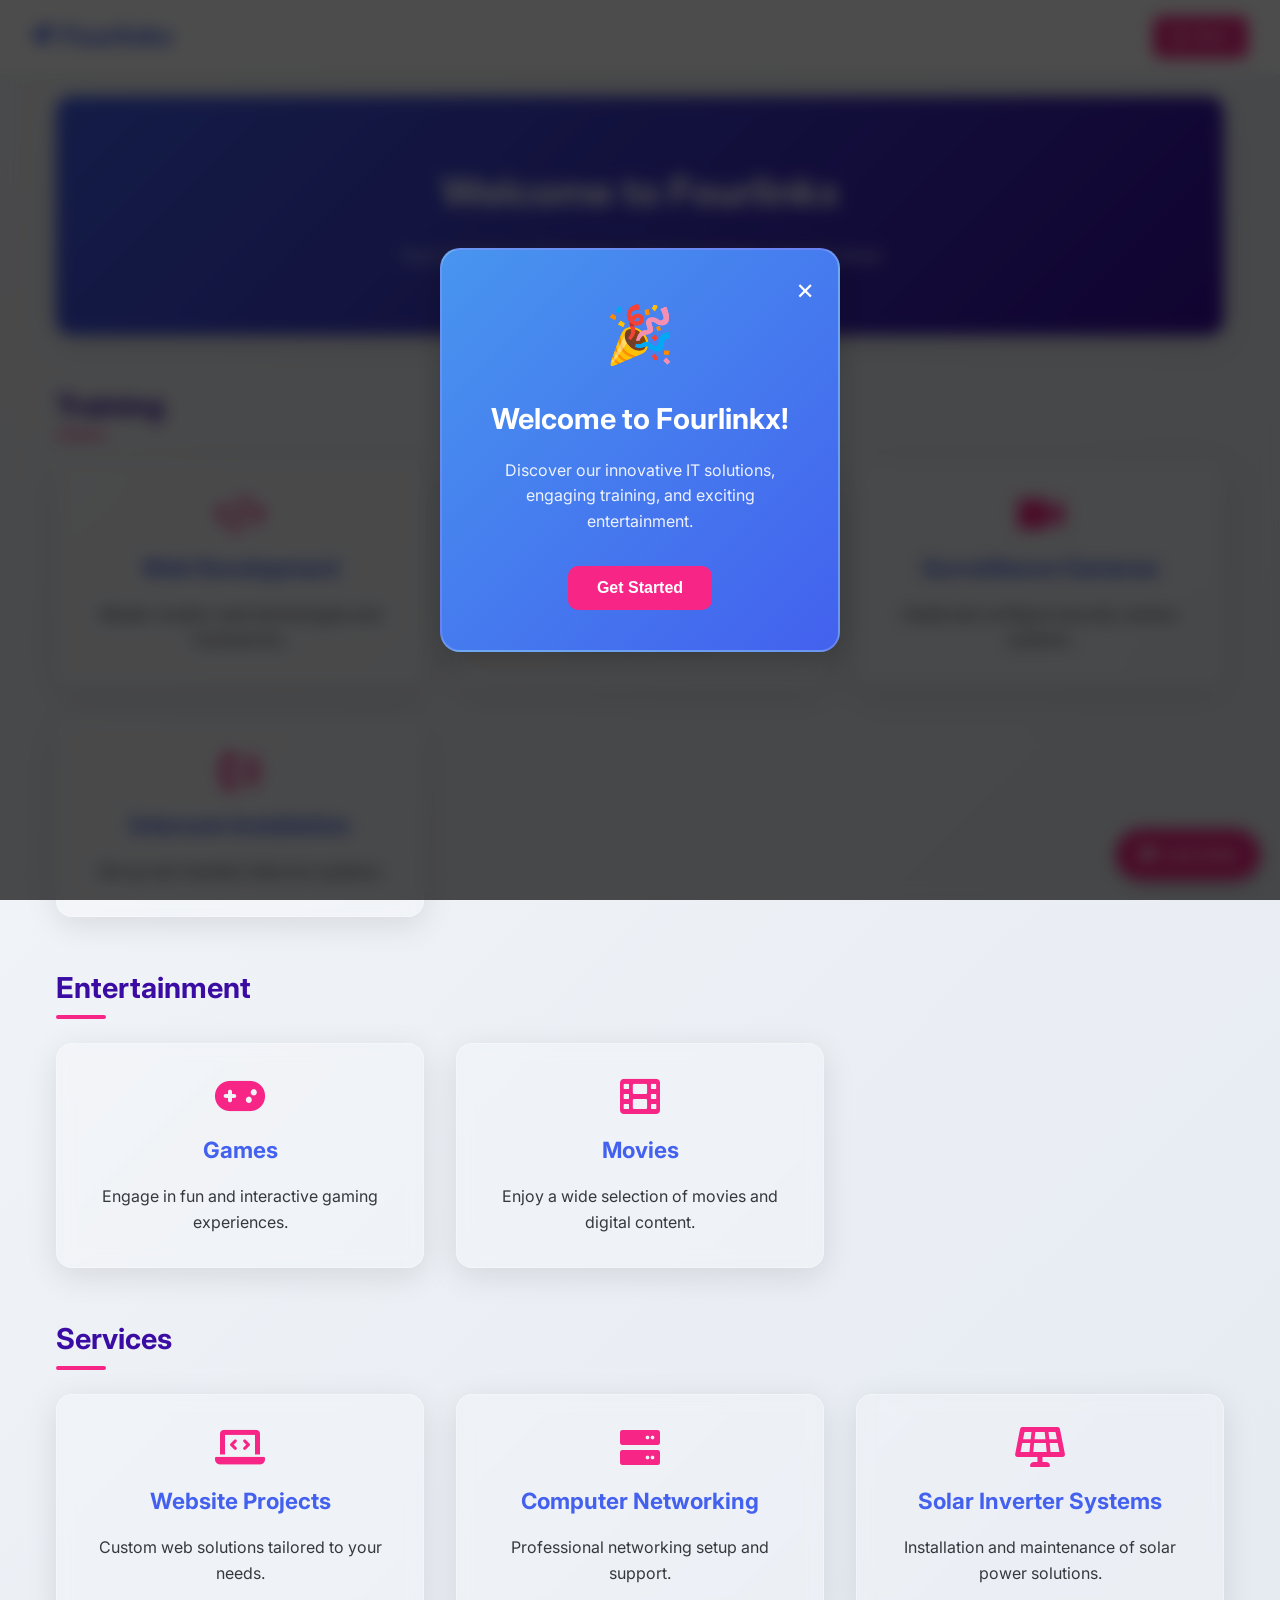
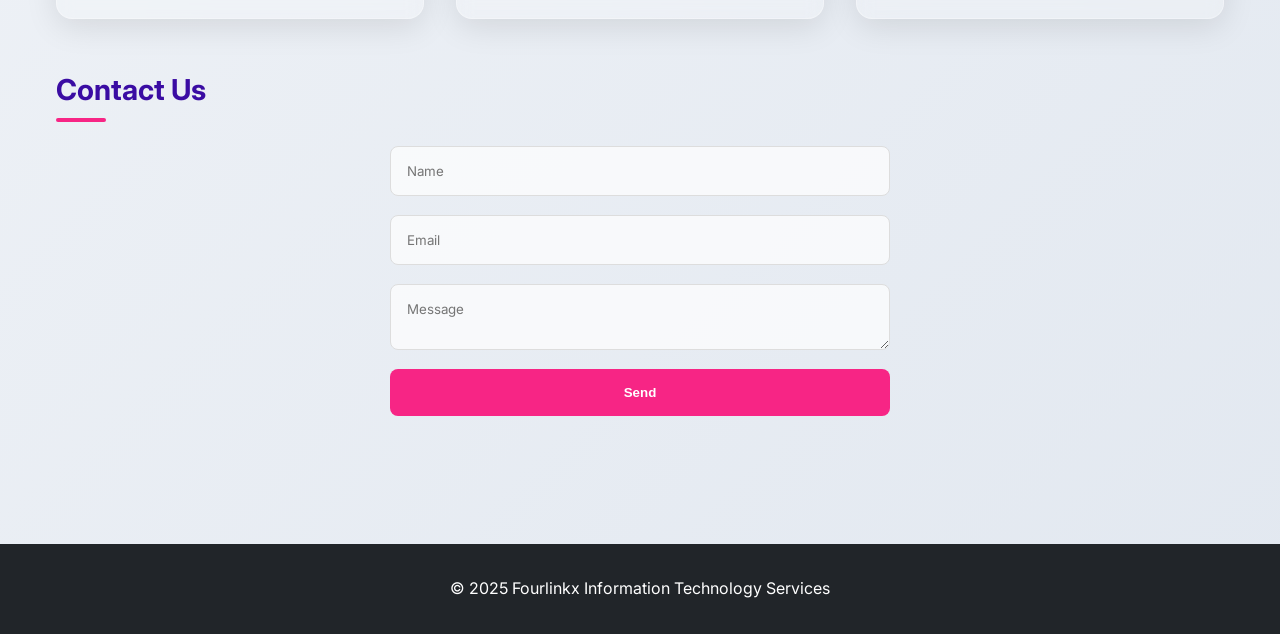
==== commit a187257a: "Update index.html" ====
--- a/index.html
+++ b/index.html
@@ -34,7 +34,7 @@
     rel="stylesheet"
     href="https://cdnjs.cloudflare.com/ajax/libs/font-awesome/6.0.0-beta3/css/all.min.css"
   />
-  <link rel="styleh.css
+  <link rel="stylesheet" href="styleh.css"/>
   
 </head>
 <body>
@@ -318,3 +318,4 @@
 </body>
 </html>
 
+
--- a/styleh.css
+++ b/styleh.css
@@ -0,0 +1,486 @@
+:root {
+      --primary: #4361ee;
+      --primary-light: #4895ef;
+      --secondary: #3a0ca3;
+      --accent: #f72585;
+      --accent-light: #ff7096;
+      --light: #f8f9fa;
+      --dark: #212529;
+      --glass: rgba(255, 255, 255, 0.2);
+      --glass-border: rgba(255, 255, 255, 0.3);
+    }
+    * {
+      margin: 0;
+      padding: 0;
+      box-sizing: border-box;
+    }
+    html {
+      scroll-behavior: smooth;
+    }
+    body {
+      font-family: "Inter", sans-serif;
+      background: linear-gradient(135deg, #f5f7fa 0%, #e2e8f0 100%);
+      color: var(--dark);
+      min-height: 100vh;
+      line-height: 1.6;
+      overflow-x: hidden;
+      padding-top: 80px;
+    }
+    header {
+      position: fixed;
+      top: 0;
+      left: 0;
+      right: 0;
+      background: rgba(255, 255, 255, 0.95);
+      backdrop-filter: blur(10px);
+      box-shadow: 0 2px 10px rgba(0, 0, 0, 0.05);
+      z-index: 999;
+      padding: 1rem 2rem;
+      display: flex;
+      justify-content: space-between;
+      align-items: center;
+    }
+    .logo {
+      font-size: 1.6rem;
+      font-weight: 700;
+      color: var(--primary);
+      display: flex;
+      align-items: center;
+      gap: 0.5rem;
+    }
+    .logo i {
+      font-size: 1.3rem;
+    }
+    nav {
+      display: flex;
+      position: relative;
+    }
+    .nav-button {
+      background: var(--accent);
+      color: white;
+      border: none;
+      padding: 0.8rem 1.2rem;
+      border-radius: 8px;
+      font-weight: 600;
+      cursor: pointer;
+      display: flex;
+      align-items: center;
+      gap: 0.5rem;
+    }
+    .nav-button:hover {
+      background: var(--accent-light);
+      box-shadow: 0 4px 12px rgba(0, 0, 0, 0.15);
+    }
+    .nav-button i {
+      font-size: 1rem;
+    }
+    .dropdown-menu {
+      position: absolute;
+      top: 100%;
+      right: 0;
+      background: white;
+      border-radius: 8px;
+      box-shadow: 0 8px 32px rgba(0, 0, 0, 0.1);
+      padding: 1rem;
+      min-width: 200px;
+      opacity: 0;
+      pointer-events: none;
+      transition: opacity 0.2s ease, transform 0.2s ease;
+      transform: translateY(-10px);
+      z-index: 1001;
+      backdrop-filter: blur(10px);
+      border: 1px solid rgba(0, 0, 0, 0.1);
+    }
+    .dropdown-menu.show {
+      opacity: 1;
+      pointer-events: all;
+      transform: translateY(0);
+    }
+    .menu-title {
+      font-weight: bold;
+      margin-bottom: 0.5rem;
+      color: var(--primary);
+      font-size: 1rem;
+      padding: 0 0.5rem;
+      cursor: pointer;
+    }
+    .dropdown-menu ul {
+      list-style: none;
+      padding: 0;
+    }
+    .dropdown-menu li {
+      padding: 0.5rem 0;
+    }
+    .dropdown-menu ul li a {
+      color: var(--dark);
+      text-decoration: none;
+      display: flex;
+      align-items: center;
+      gap: 0.5rem;
+      padding: 0.6rem 1rem;
+      border-radius: 6px;
+      transition: all 0.2s ease;
+    }
+    .dropdown-menu ul li a:hover {
+      background: rgba(67, 97, 238, 0.1);
+      color: var(--accent);
+      transform: translateX(4px);
+    }
+    .dropdown-menu ul li a i {
+      font-size: 0.9rem;
+    }
+    /* Live Chat button styles - updated to bottom right */
+    .live-chat-btn {
+      position: fixed;
+      bottom: 20px;
+      right: 20px;
+      transform: none;
+      background: var(--accent);
+      color: white;
+      padding: 0.8rem 1.5rem;
+      border-radius: 50px;
+      box-shadow: 0 4px 16px rgba(0, 0, 0, 0.2);
+      font-weight: 600;
+      cursor: pointer;
+      transition: all 0.2s ease;
+      display: flex;
+      align-items: center;
+      gap: 0.5rem;
+      z-index: 998;
+      text-decoration: none;
+    }
+    .live-chat-btn:hover {
+      background: var(--accent-light);
+      transform: translateX(-4px);
+      box-shadow: 0 6px 20px rgba(0, 0, 0, 0.25);
+    }
+    .live-chat-btn i {
+      font-size: 1rem;
+    }
+    main {
+      max-width: 1200px;
+      margin: 0 auto 2rem;
+      padding: 1rem;
+      animation: fadeIn 0.6s ease;
+    }
+    @keyframes fadeIn {
+      from {
+        opacity: 0;
+        transform: translateY(20px);
+      }
+      to {
+        opacity: 1;
+        transform: translateY(0);
+      }
+    }
+    .hero {
+      text-align: center;
+      padding: 4rem 1rem;
+      background: linear-gradient(135deg, var(--primary), var(--secondary));
+      color: white;
+      border-radius: 16px;
+      margin-bottom: 3rem;
+      box-shadow: 0 8px 32px rgba(0, 0, 0, 0.1);
+      position: relative;
+      overflow: hidden;
+    }
+    .hero::before {
+      content: "";
+      position: absolute;
+      top: 0;
+      left: 0;
+      width: 100%;
+      height: 100%;
+      background: url("https://images.unsplash.com/photo-1531297484001-80022131f5a1?ixlib=rb-1.2.1&auto=format&fit=crop&w=1200&q=80")
+        center/cover;
+      opacity: 0.15;
+      z-index: 0;
+    }
+    .hero > * {
+      position: relative;
+      z-index: 1;
+    }
+    .hero h1 {
+      font-size: 2.5rem;
+      margin-bottom: 1rem;
+      font-weight: 700;
+    }
+    .hero p {
+      font-size: 1.2rem;
+      opacity: 0.9;
+      max-width: 600px;
+      margin: 0 auto;
+    }
+    .section {
+      margin-bottom: 3rem;
+    }
+    .section h2 {
+      font-size: 1.8rem;
+      color: var(--secondary);
+      margin-bottom: 2rem;
+      position: relative;
+      display: inline-block;
+    }
+    .section h2:after {
+      content: "";
+      position: absolute;
+      bottom: -8px;
+      left: 0;
+      width: 50px;
+      height: 4px;
+      background: var(--accent);
+      border-radius: 2px;
+    }
+    .cards {
+      display: grid;
+      grid-template-columns: repeat(auto-fill, minmax(280px, 1fr));
+      gap: 2rem;
+    }
+    /* Anchor wrapping card */
+    .card-link {
+      text-decoration: none;
+      color: inherit;
+      display: block;
+      cursor: pointer;
+      transition: all 0.3s ease;
+      border-radius: 16px;
+    }
+    .card-link:hover .card {
+      transform: translateY(-8px);
+      box-shadow: 0 12px 40px rgba(0, 0, 0, 0.15);
+      background: rgba(255, 255, 255, 0.3);
+    }
+    .card {
+      background: var(--glass);
+      border: 1px solid var(--glass-border);
+      border-radius: 16px;
+      padding: 2rem;
+      backdrop-filter: blur(8px);
+      box-shadow: 0 8px 32px rgba(0, 0, 0, 0.1);
+      transition: all 0.3s ease;
+      cursor: pointer;
+      display: flex;
+      flex-direction: column;
+      align-items: center;
+      text-align: center;
+    }
+    .card i {
+      font-size: 2.5rem;
+      margin-bottom: 1rem;
+      color: var(--accent);
+    }
+    .card h3 {
+      font-size: 1.4rem;
+      color: var(--primary);
+      margin-bottom: 1rem;
+    }
+    .card p {
+      color: var(--dark);
+      opacity: 0.9;
+    }
+    form {
+      max-width: 500px;
+      margin: 0 auto;
+      display: flex;
+      flex-direction: column;
+      gap: 1.2rem;
+    }
+    form input,
+    form textarea {
+      padding: 1rem;
+      border: 1px solid #ddd;
+      border-radius: 8px;
+      font-family: inherit;
+      background: rgba(255, 255, 255, 0.7);
+      transition: border 0.2s ease;
+    }
+    form input:focus,
+    form textarea:focus {
+      outline: none;
+      border-color: var(--accent);
+    }
+    form button {
+      background: var(--accent);
+      color: white;
+      border: none;
+      padding: 1rem;
+      border-radius: 8px;
+      font-weight: 600;
+      cursor: pointer;
+      transition: all 0.2s ease;
+    }
+    form button:hover {
+      background: #e5177e;
+      transform: translateY(-2px);
+      box-shadow: 0 4px 12px rgba(0, 0, 0, 0.15);
+    }
+    footer {
+      text-align: center;
+      padding: 2rem;
+      background: var(--dark);
+      color: white;
+      margin-top: 4rem;
+    }
+    @media (max-width: 768px) {
+      .dropdown-menu {
+        min-width: 160px;
+      }
+      .hero h1 {
+        font-size: 2rem;
+      }
+      .hero p {
+        font-size: 1rem;
+      }
+      .cards {
+        grid-template-columns: 1fr;
+      }
+    }
+    /* Welcome Modal (fullscreen) */
+    .modal {
+      display: none;
+      position: fixed;
+      top: 0;
+      left: 0;
+      width: 100%;
+      height: 100%;
+      background: rgba(0, 0, 0, 0.7);
+      backdrop-filter: blur(8px);
+      z-index: 2000;
+      align-items: center;
+      justify-content: center;
+      animation: fadeIn 0.3s ease-out;
+    }
+    .modal.show {
+      display: flex;
+    }
+    .modal-content {
+      background: linear-gradient(135deg, var(--primary-light), var(--primary));
+      color: white;
+      padding: 2.5rem;
+      border-radius: 20px;
+      max-width: 400px;
+      width: 90%;
+      box-shadow: 0 8px 32px rgba(0, 0, 0, 0.2);
+      text-align: center;
+      position: relative;
+      border: 2px solid rgba(255, 255, 255, 0.2);
+    }
+    .modal-icon {
+      font-size: 3.5rem;
+      margin-bottom: 1rem;
+      animation: bounce 2s infinite;
+    }
+    @keyframes bounce {
+      0%,
+      100% {
+        transform: translateY(0);
+      }
+      50% {
+        transform: translateY(-10px);
+      }
+    }
+    .modal h2 {
+      margin-bottom: 1rem;
+      font-size: 1.8rem;
+    }
+    .modal p {
+      margin-bottom: 2rem;
+      opacity: 0.9;
+    }
+    .close-modal {
+      position: absolute;
+      top: 1rem;
+      right: 1.5rem;
+      font-size: 1.8rem;
+      cursor: pointer;
+      color: white;
+    }
+    #get-started-btn {
+      background: var(--accent);
+      color: white;
+      border: none;
+      padding: 0.8rem 1.8rem;
+      border-radius: 10px;
+      font-size: 1rem;
+      font-weight: 600;
+      cursor: pointer;
+      transition: all 0.2s ease;
+    }
+    #get-started-btn:hover {
+      background: var(--accent-light);
+      transform: translateY(-2px);
+      box-shadow: 0 4px 12px rgba(0, 0, 0, 0.15);
+    }
+    /* Form message styling - no longer used for inline */
+    #form-message {
+      max-width: 500px;
+      margin: 0.5rem auto 1.5rem;
+      text-align: center;
+      font-weight: 600;
+      padding: 1rem;
+      border-radius: 8px;
+      display: none;
+    }
+    #form-message.success {
+      color: #155724;
+      background-color: #d4edda;
+      border: 1px solid #c3e6cb;
+      display: block;
+    }
+    #form-message.error {
+      color: #721c24;
+      background-color: #f8d7da;
+      border: 1px solid #f5c6cb;
+      display: block;
+    }
+
+    /* Form Feedback Modal specific styles */
+    #form-feedback-content {
+      background: linear-gradient(135deg, #4895efcc, #4361eecc); /* blue gradient */
+      color: white;
+      padding: 2.5rem;
+      border-radius: 20px;
+      max-width: 400px;
+      width: 90%;
+      box-shadow: 0 8px 32px rgba(0, 0, 0, 0.2);
+      text-align: center;
+      position: relative;
+      border: 2px solid rgba(255, 255, 255, 0.2);
+    }
+    #form-feedback-content.success {
+      background: linear-gradient(135deg, #28a745cc, #218838cc); /* green gradient */
+    }
+    #form-feedback-content.error {
+      background: linear-gradient(135deg, #dc3545cc, #c82333cc); /* red gradient */
+    }
+    #form-feedback-icon {
+      font-size: 3.5rem;
+      margin-bottom: 1rem;
+      animation: bounce 2s infinite;
+    }
+    #form-feedback-title {
+      margin-bottom: 1rem;
+      font-size: 1.8rem;
+      font-weight: 700;
+    }
+    #form-feedback-message {
+      margin-bottom: 2rem;
+      font-size: 1.1rem;
+      opacity: 0.9;
+    }
+    #form-feedback-ok-btn {
+      background: white;
+      color: var(--primary);
+      border: none;
+      padding: 0.8rem 1.8rem;
+      border-radius: 10px;
+      font-size: 1rem;
+      font-weight: 600;
+      cursor: pointer;
+      transition: all 0.2s ease;
+    }
+    #form-feedback-ok-btn:hover {
+      background: #e2e6ea;
+      transform: translateY(-2px);
+      box-shadow: 0 4px 12px rgba(0, 0, 0, 0.15);
+    }
